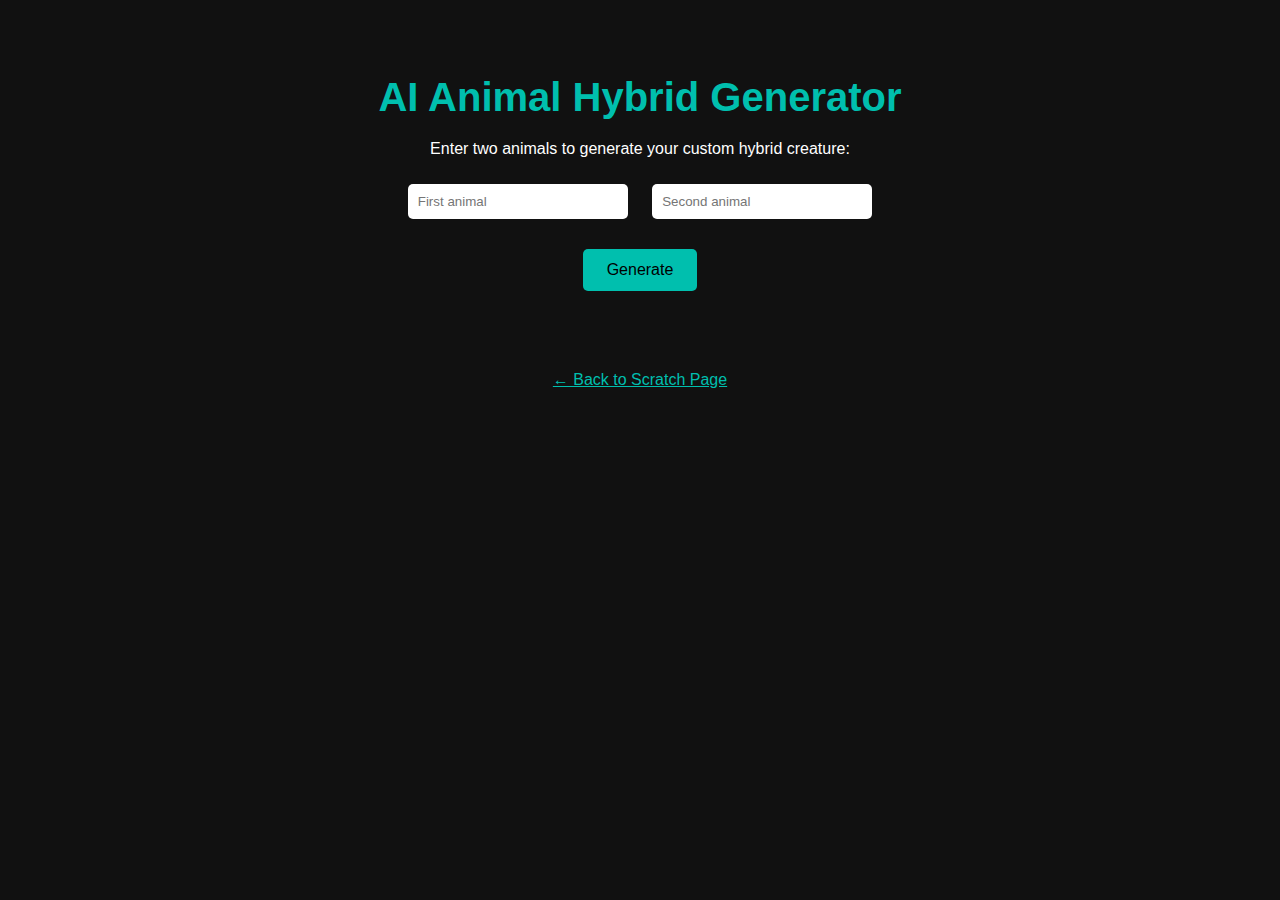
==== animal-hybrid.html @ d7e44e75 "Create animal-hybrid.html" ====
<!DOCTYPE html>
<html lang="en">
<head>
  <meta charset="UTF-8" />
  <meta name="viewport" content="width=device-width, initial-scale=1.0"/>
  <title>Animal Hybrid Generator</title>
  <style>
    body {
      background-color: #111;
      color: white;
      font-family: 'Segoe UI', Tahoma, Geneva, Verdana, sans-serif;
      text-align: center;
      padding: 40px;
    }

    h1 {
      color: #00bfae;
      font-size: 2.5rem;
      margin-bottom: 20px;
    }

    input[type="text"] {
      padding: 10px;
      width: 200px;
      margin: 10px;
      border: none;
      border-radius: 5px;
    }

    button {
      background-color: #00bfae;
      border: none;
      padding: 12px 24px;
      font-size: 1rem;
      border-radius: 5px;
      cursor: pointer;
      margin-top: 20px;
    }

    #result {
      margin-top: 40px;
    }

    img {
      margin-top: 20px;
      width: 400px;
      max-width: 100%;
      border: 2px solid #00bfae;
      border-radius: 10px;
    }

    a {
      color: #00bfae;
      display: inline-block;
      margin-top: 40px;
    }
  </style>
</head>
<body>

  <h1>AI Animal Hybrid Generator</h1>
  <p>Enter two animals to generate your custom hybrid creature:</p>

  <input type="text" id="animal1" placeholder="First animal">
  <input type="text" id="animal2" placeholder="Second animal">
  <br>
  <button onclick="generateHybrid()">Generate</button>

  <div id="result">
    <!-- Image and description will be injected here -->
  </div>

  <a href="surfing.html">← Back to Scratch Page</a>

  <script>
    function generateHybrid() {
      const animal1 = document.getElementById('animal1').value.trim();
      const animal2 = document.getElementById('animal2').value.trim();

      if (animal1 === '' || animal2 === '') {
        alert('Please enter two animals!');
        return;
      }

      const resultDiv = document.getElementById('result');
      const hybridName = `${animal1}-${animal2} Hybrid`;

      // Simulated AI image (you can replace this with real image generation later)
      const imgURL = `https://api.dicebear.com/7.x/thumbs/svg?seed=${animal1}${animal2}`;

      resultDiv.innerHTML = `
        <h2>Your Hybrid: ${hybridName}</h2>
        <img src="${imgURL}" alt="Hybrid of ${animal1} and ${animal2}">
        <p>This is what a ${animal1}-${animal2} hybrid might look like!</p>
      `;
    }
  </script>
</body>
</html>
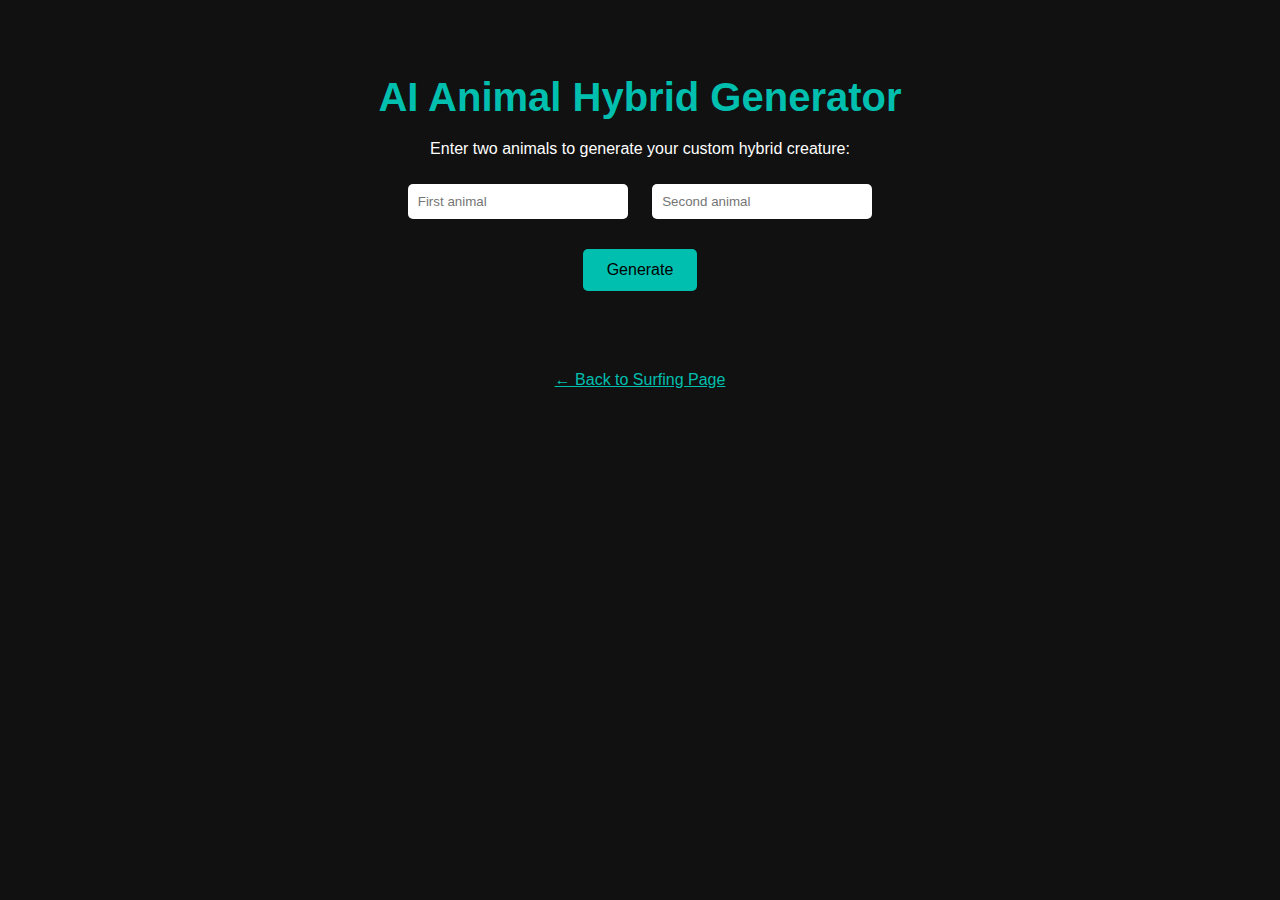
==== commit cc83c086: "Update animal-hybrid.html" ====
--- a/animal-hybrid.html
+++ b/animal-hybrid.html
@@ -70,7 +70,7 @@
     <!-- Image and description will be injected here -->
   </div>
 
-  <a href="surfing.html">← Back to Scratch Page</a>
+  <a href="scratch.html">← Back to Surfing Page</a>
 
   <script>
     function generateHybrid() {
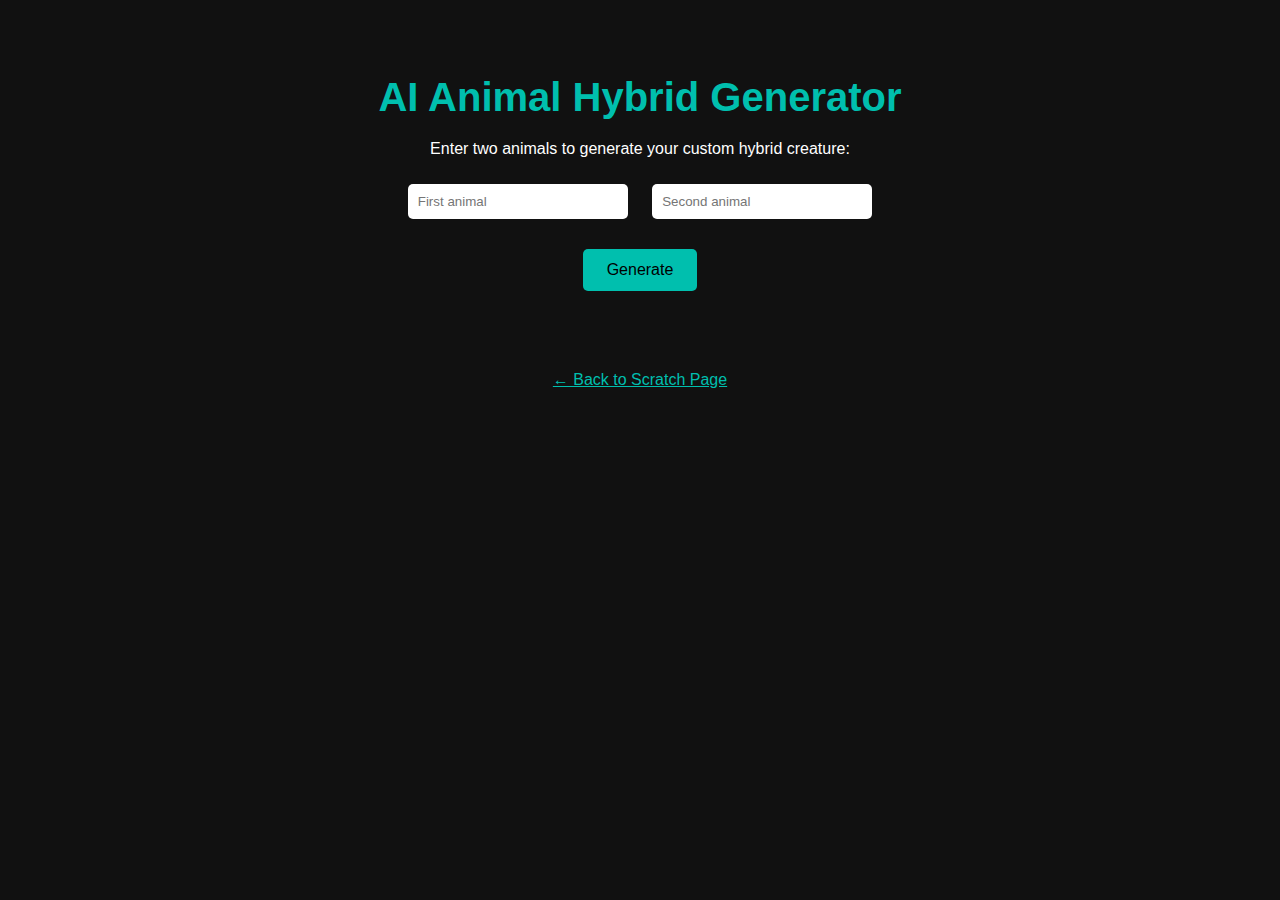
==== commit e2b18637: "Update animal-hybrid.html" ====
--- a/animal-hybrid.html
+++ b/animal-hybrid.html
@@ -70,7 +70,7 @@
     <!-- Image and description will be injected here -->
   </div>
 
-  <a href="scratch.html">← Back to Surfing Page</a>
+  <a href="surfing.html">← Back to Scratch Page</a>
 
   <script>
     function generateHybrid() {
